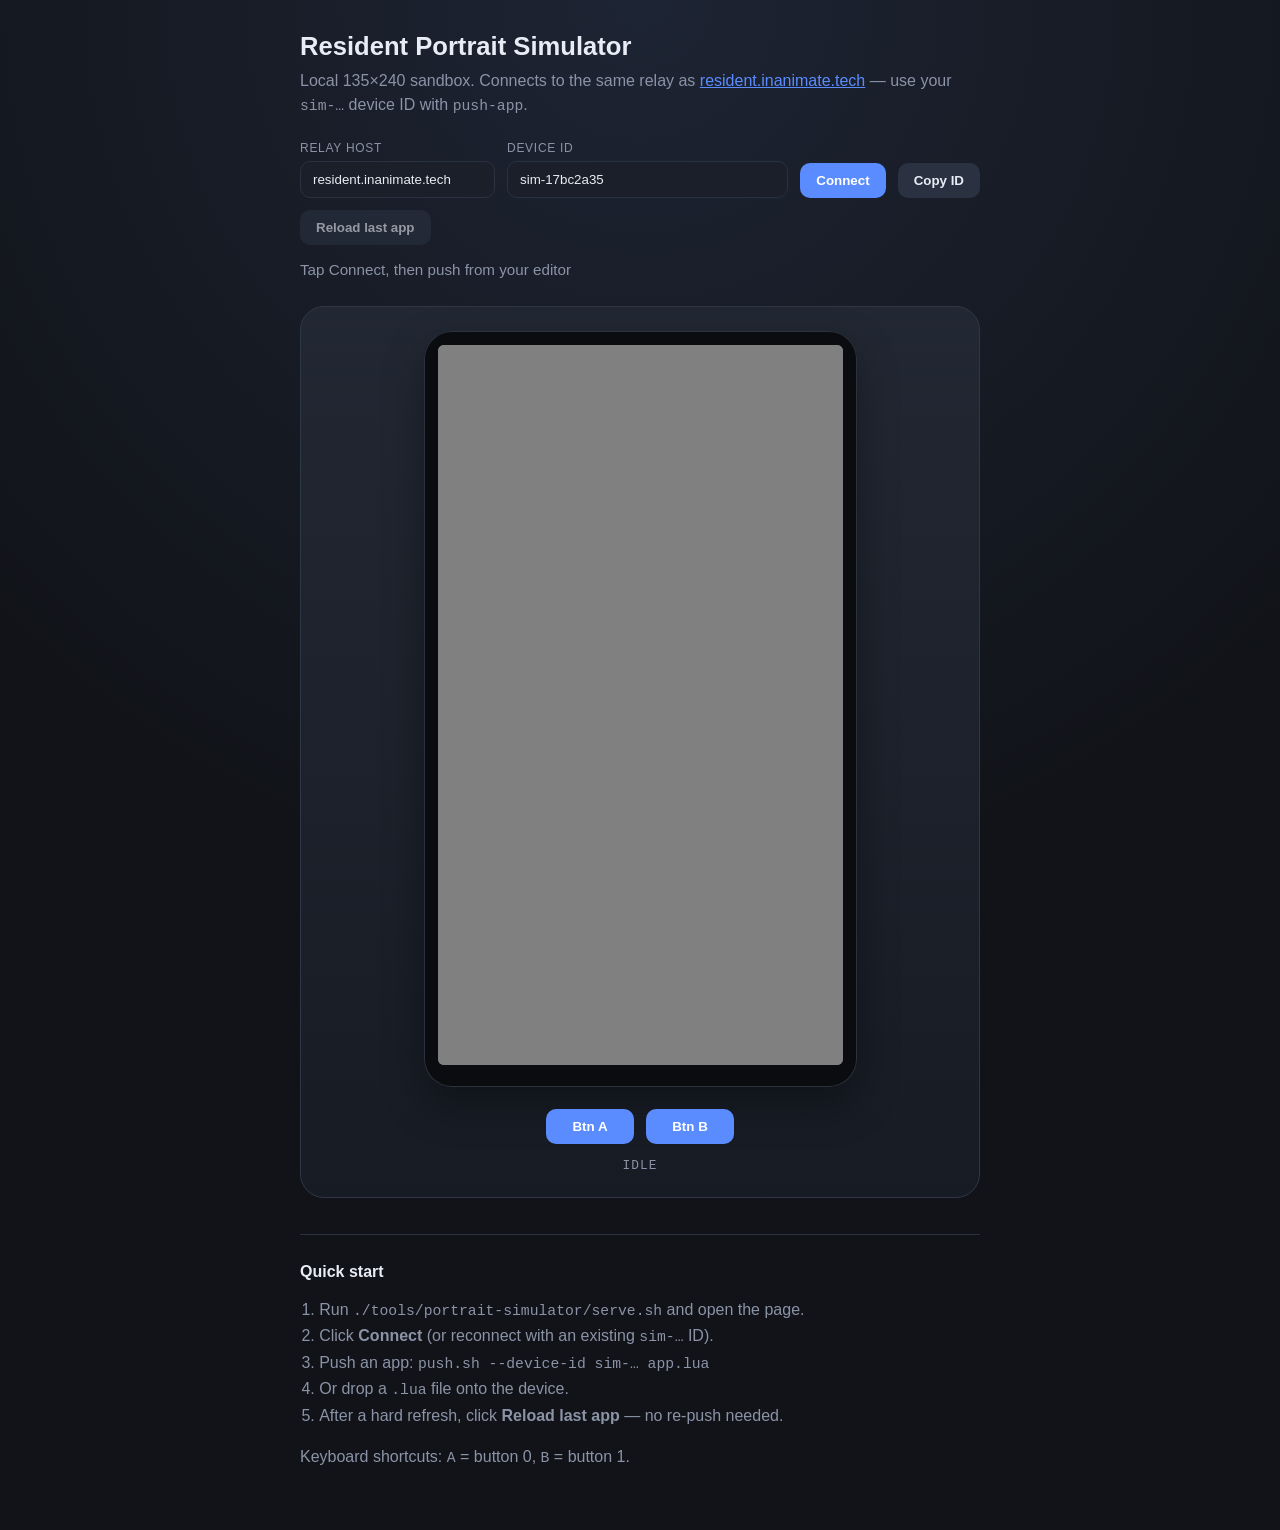
==== tools/portrait-simulator/index.html @ 709f2e1e "feat: portrait simulator in browser" ====
<!DOCTYPE html>
<html lang="en">
  <head>
    <meta charset="utf-8" />
    <meta name="viewport" content="width=device-width, initial-scale=1" />
    <title>Resident Portrait Simulator</title>
    <link rel="stylesheet" href="./style.css?v=7" />
  </head>
  <body>
    <main class="page">
      <header class="header">
        <h1>Resident Portrait Simulator</h1>
        <p class="lede">
          Local 135×240 sandbox. Connects to the same relay as
          <a href="https://resident.inanimate.tech/#try-it-now">resident.inanimate.tech</a>
          — use your <code>sim-…</code> device ID with <code>push-app</code>.
        </p>
      </header>

      <section class="controls">
        <label class="field">
          <span>Relay host</span>
          <input id="relay" type="text" spellcheck="false" />
        </label>
        <label class="field field-grow">
          <span>Device ID</span>
          <input id="device-id" type="text" spellcheck="false" />
        </label>
        <button id="connect-btn" type="button">Connect</button>
        <button id="copy-btn" type="button" class="secondary">Copy ID</button>
        <button id="reload-btn" type="button" class="secondary" disabled>
          Reload last app
        </button>
      </section>

      <p id="status" class="status" data-tone="muted">Tap Connect, then push from your editor</p>

      <section id="drop-zone" class="device">
        <div class="bezel">
          <canvas
            id="screen"
            width="135"
            height="240"
            aria-label="Simulator display"
          ></canvas>
        </div>
        <div class="buttons">
          <button id="btn-a" type="button">Btn A</button>
          <button id="btn-b" type="button">Btn B</button>
        </div>
        <p id="app-name" class="app-name">idle</p>
      </section>

      <section class="help">
        <h2>Quick start</h2>
        <ol>
          <li>Run <code>./tools/portrait-simulator/serve.sh</code> and open the page.</li>
          <li>Click <strong>Connect</strong> (or reconnect with an existing <code>sim-…</code> ID).</li>
          <li>Push an app: <code>push.sh --device-id sim-… app.lua</code></li>
          <li>Or drop a <code>.lua</code> file onto the device.</li>
          <li>After a hard refresh, click <strong>Reload last app</strong> — no re-push needed.</li>
        </ol>
        <p>
          Keyboard shortcuts: <kbd>A</kbd> = button 0, <kbd>B</kbd> = button 1.
        </p>
      </section>
    </main>
    <script src="./vendor/fengari-web.js?v=7"></script>
    <script type="module" src="./app.js?v=7"></script>
  </body>
</html>
---- tools/portrait-simulator/style.css ----
:root {
  color-scheme: dark;
  --bg: #111318;
  --panel: #1a1f29;
  --ink: #e8ecf4;
  --muted: #8b93a7;
  --accent: #5b8cff;
  --ok: #3dd68c;
  --warn: #f5c451;
  --error: #ff6b6b;
  --bezel: #0a0c10;
  --screen-scale: 3;
  font-family: "IBM Plex Sans", "Segoe UI", sans-serif;
}

* {
  box-sizing: border-box;
}

body {
  margin: 0;
  min-height: 100vh;
  background:
    radial-gradient(circle at top, #1d2433 0%, var(--bg) 55%),
    var(--bg);
  color: var(--ink);
}

a {
  color: var(--accent);
}

code,
kbd {
  font-family: "IBM Plex Mono", ui-monospace, monospace;
  font-size: 0.92em;
}

.page {
  max-width: 720px;
  margin: 0 auto;
  padding: 32px 20px 48px;
}

.header h1 {
  margin: 0 0 8px;
  font-size: 1.6rem;
  font-weight: 600;
}

.lede {
  margin: 0;
  color: var(--muted);
  line-height: 1.5;
}

.controls {
  display: flex;
  flex-wrap: wrap;
  gap: 12px;
  margin-top: 24px;
}

.field {
  display: flex;
  flex-direction: column;
  gap: 6px;
  min-width: 180px;
}

.field-grow {
  flex: 1 1 240px;
}

.field span {
  font-size: 0.75rem;
  text-transform: uppercase;
  letter-spacing: 0.06em;
  color: var(--muted);
}

input {
  width: 100%;
  padding: 10px 12px;
  border-radius: 10px;
  border: 1px solid #2a3140;
  background: var(--panel);
  color: var(--ink);
}

button {
  align-self: end;
  padding: 10px 16px;
  border: none;
  border-radius: 10px;
  background: var(--accent);
  color: #fff;
  font-weight: 600;
  cursor: pointer;
}

button.secondary {
  background: #2a3140;
  color: var(--ink);
}

button:disabled {
  opacity: 0.6;
  cursor: wait;
}

.status {
  margin: 16px 0 0;
  font-size: 0.95rem;
}

.status[data-tone="ok"] {
  color: var(--ok);
}

.status[data-tone="warn"] {
  color: var(--warn);
}

.status[data-tone="error"] {
  color: var(--error);
}

.status[data-tone="muted"] {
  color: var(--muted);
}

.device {
  margin-top: 28px;
  padding: 24px;
  border-radius: 24px;
  background: linear-gradient(180deg, #222833 0%, #171b24 100%);
  border: 1px solid #2f3747;
  text-align: center;
  transition: border-color 0.15s, box-shadow 0.15s;
}

.device.drag-over {
  border-color: var(--accent);
  box-shadow: 0 0 0 2px color-mix(in srgb, var(--accent) 35%, transparent);
}

.bezel {
  display: inline-block;
  padding: 14px 14px 22px;
  border-radius: 28px;
  background: var(--bezel);
  box-shadow:
    inset 0 0 0 1px #2b313d,
    0 18px 40px rgba(0, 0, 0, 0.35);
}

#screen {
  display: block;
  width: calc(135px * var(--screen-scale));
  height: calc(240px * var(--screen-scale));
  image-rendering: pixelated;
  border-radius: 6px;
  background: #808080;
}

.buttons {
  display: flex;
  justify-content: center;
  gap: 12px;
  margin-top: 18px;
}

.buttons button {
  min-width: 88px;
}

.app-name {
  margin: 14px 0 0;
  font-family: "IBM Plex Mono", ui-monospace, monospace;
  font-size: 0.8rem;
  letter-spacing: 0.08em;
  text-transform: uppercase;
  color: var(--muted);
}

.help {
  margin-top: 36px;
  padding-top: 24px;
  border-top: 1px solid #2a3140;
  color: var(--muted);
  line-height: 1.6;
}

.help h2 {
  margin: 0 0 12px;
  color: var(--ink);
  font-size: 1rem;
}

.help ol {
  margin: 0 0 12px;
  padding-left: 1.2rem;
}

@media (max-width: 520px) {
  :root {
    --screen-scale: 2.2;
  }
}
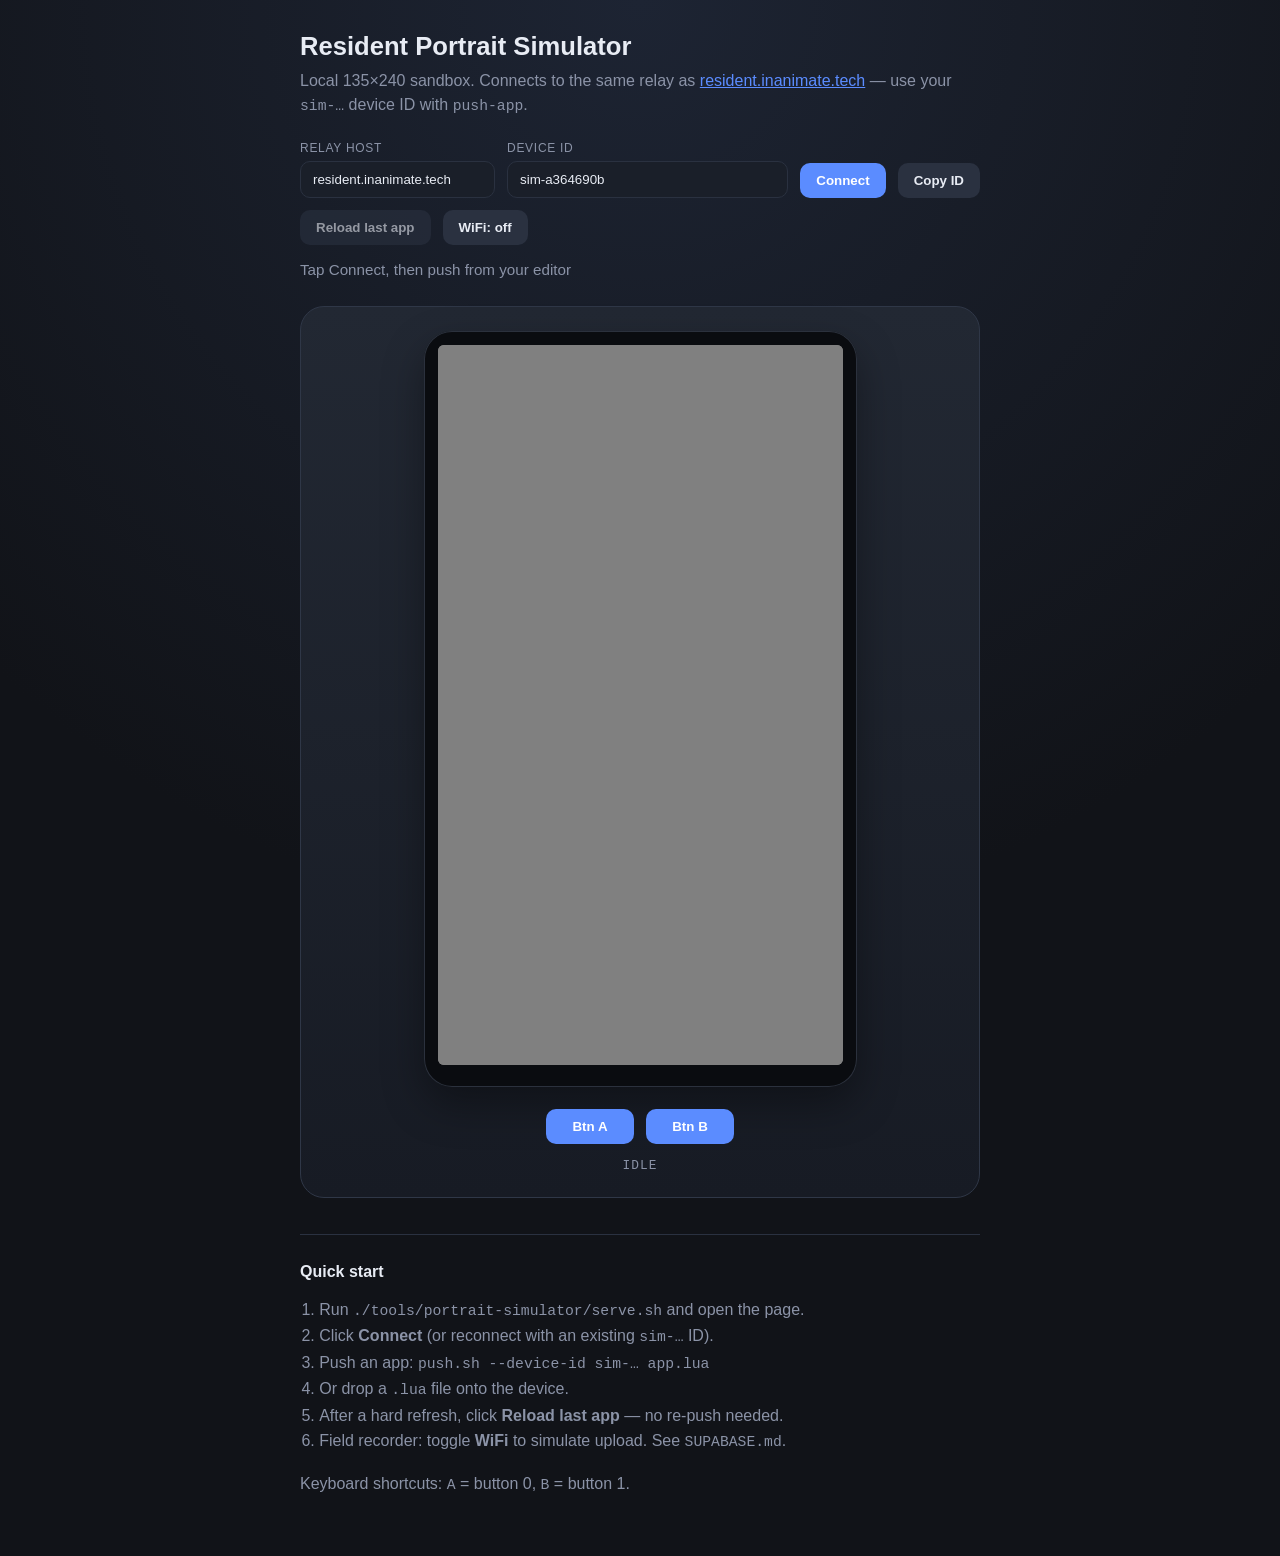
==== commit b5b6c46f: "feat: backend + full mac simulation" ====
--- a/tools/portrait-simulator/index.html
+++ b/tools/portrait-simulator/index.html
@@ -4,7 +4,7 @@
     <meta charset="utf-8" />
     <meta name="viewport" content="width=device-width, initial-scale=1" />
     <title>Resident Portrait Simulator</title>
-    <link rel="stylesheet" href="./style.css?v=7" />
+    <link rel="stylesheet" href="./style.css?v=13" />
   </head>
   <body>
     <main class="page">
@@ -30,6 +30,9 @@
         <button id="copy-btn" type="button" class="secondary">Copy ID</button>
         <button id="reload-btn" type="button" class="secondary" disabled>
           Reload last app
+        </button>
+        <button id="wifi-btn" type="button" class="secondary wifi-btn">
+          WiFi: off
         </button>
       </section>
 
@@ -59,13 +62,14 @@
           <li>Push an app: <code>push.sh --device-id sim-… app.lua</code></li>
           <li>Or drop a <code>.lua</code> file onto the device.</li>
           <li>After a hard refresh, click <strong>Reload last app</strong> — no re-push needed.</li>
+          <li>Field recorder: toggle <strong>WiFi</strong> to simulate upload. See <code>SUPABASE.md</code>.</li>
         </ol>
         <p>
           Keyboard shortcuts: <kbd>A</kbd> = button 0, <kbd>B</kbd> = button 1.
         </p>
       </section>
     </main>
-    <script src="./vendor/fengari-web.js?v=7"></script>
-    <script type="module" src="./app.js?v=7"></script>
+    <script src="./vendor/fengari-web.js?v=13"></script>
+    <script type="module" src="./app.js?v=13"></script>
   </body>
 </html>
--- a/tools/portrait-simulator/style.css
+++ b/tools/portrait-simulator/style.css
@@ -104,6 +104,11 @@
   color: var(--ink);
 }
 
+button.wifi-btn[data-on="true"] {
+  background: color-mix(in srgb, var(--ok) 25%, #2a3140);
+  color: var(--ok);
+}
+
 button:disabled {
   opacity: 0.6;
   cursor: wait;
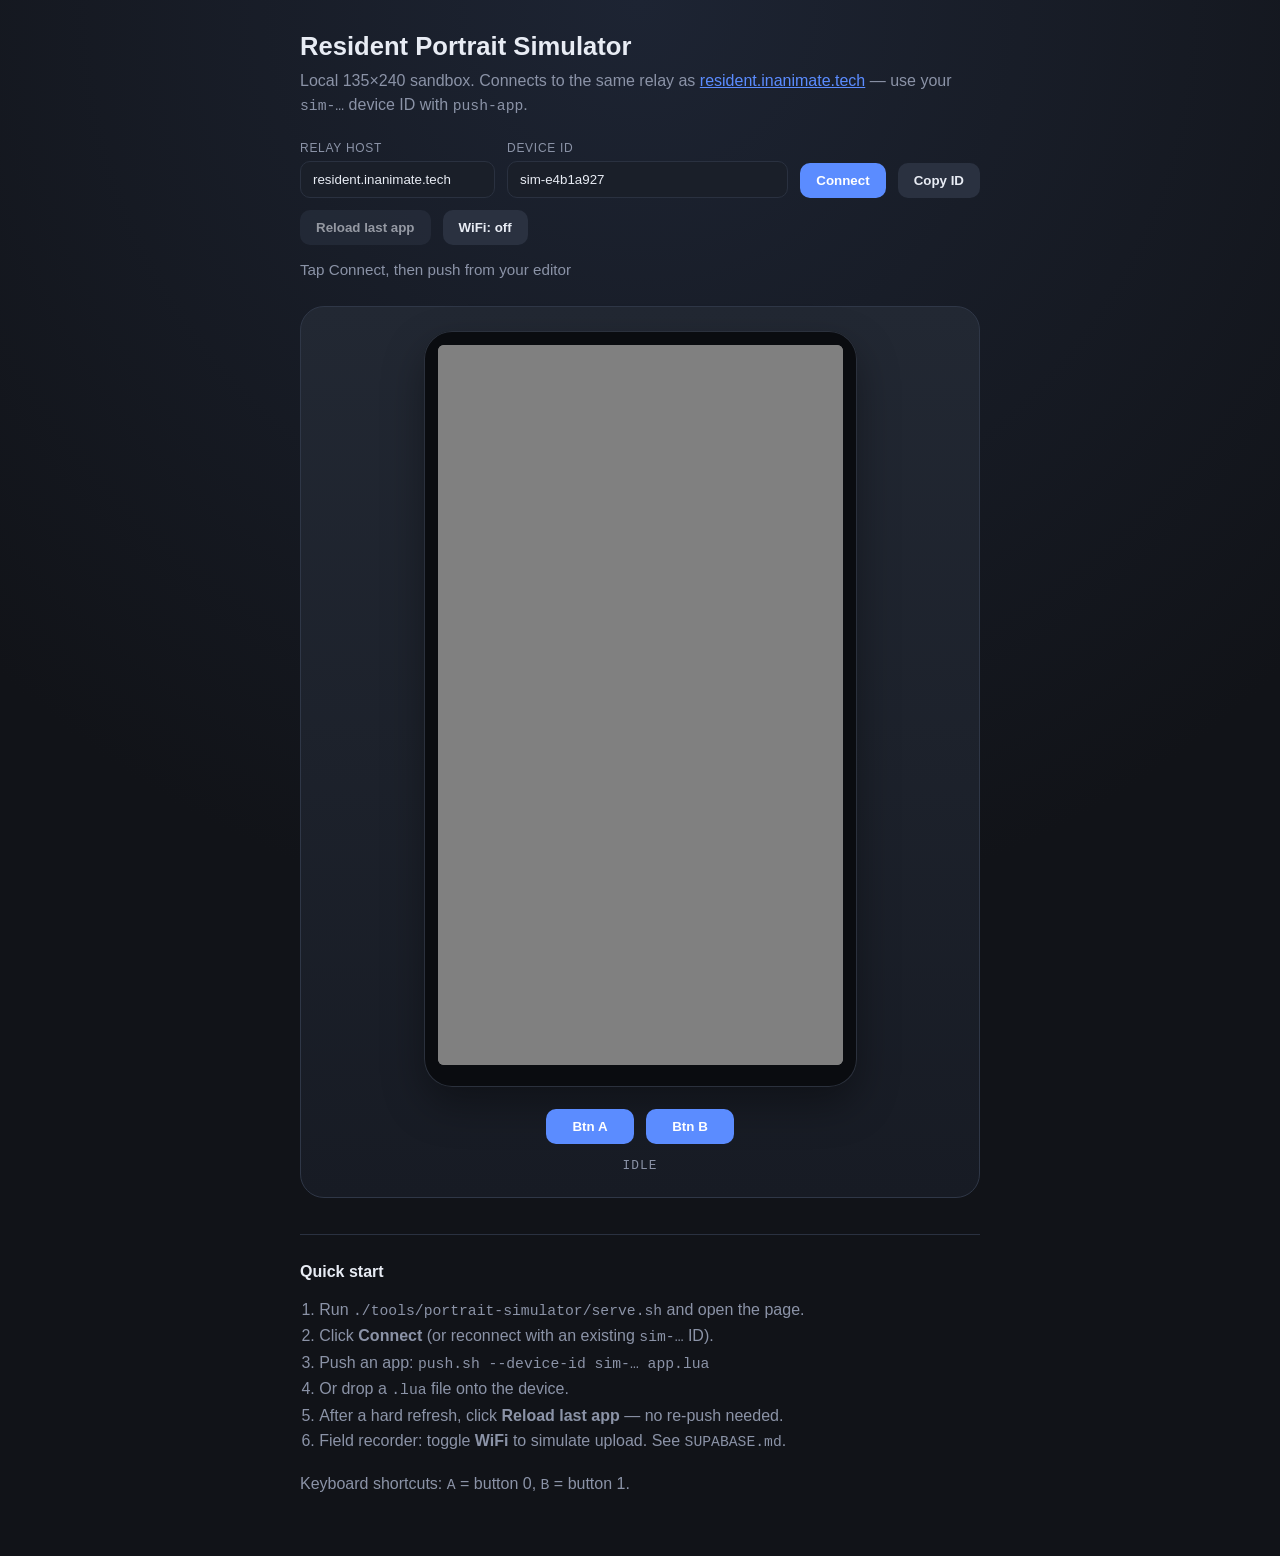
==== commit 1cb2ac91: "feat: db update" ====
--- a/tools/portrait-simulator/index.html
+++ b/tools/portrait-simulator/index.html
@@ -4,7 +4,7 @@
     <meta charset="utf-8" />
     <meta name="viewport" content="width=device-width, initial-scale=1" />
     <title>Resident Portrait Simulator</title>
-    <link rel="stylesheet" href="./style.css?v=13" />
+    <link rel="stylesheet" href="./style.css?v=15" />
   </head>
   <body>
     <main class="page">
@@ -69,7 +69,7 @@
         </p>
       </section>
     </main>
-    <script src="./vendor/fengari-web.js?v=13"></script>
-    <script type="module" src="./app.js?v=13"></script>
+    <script src="./vendor/fengari-web.js?v=15"></script>
+    <script type="module" src="./app.js?v=15"></script>
   </body>
 </html>
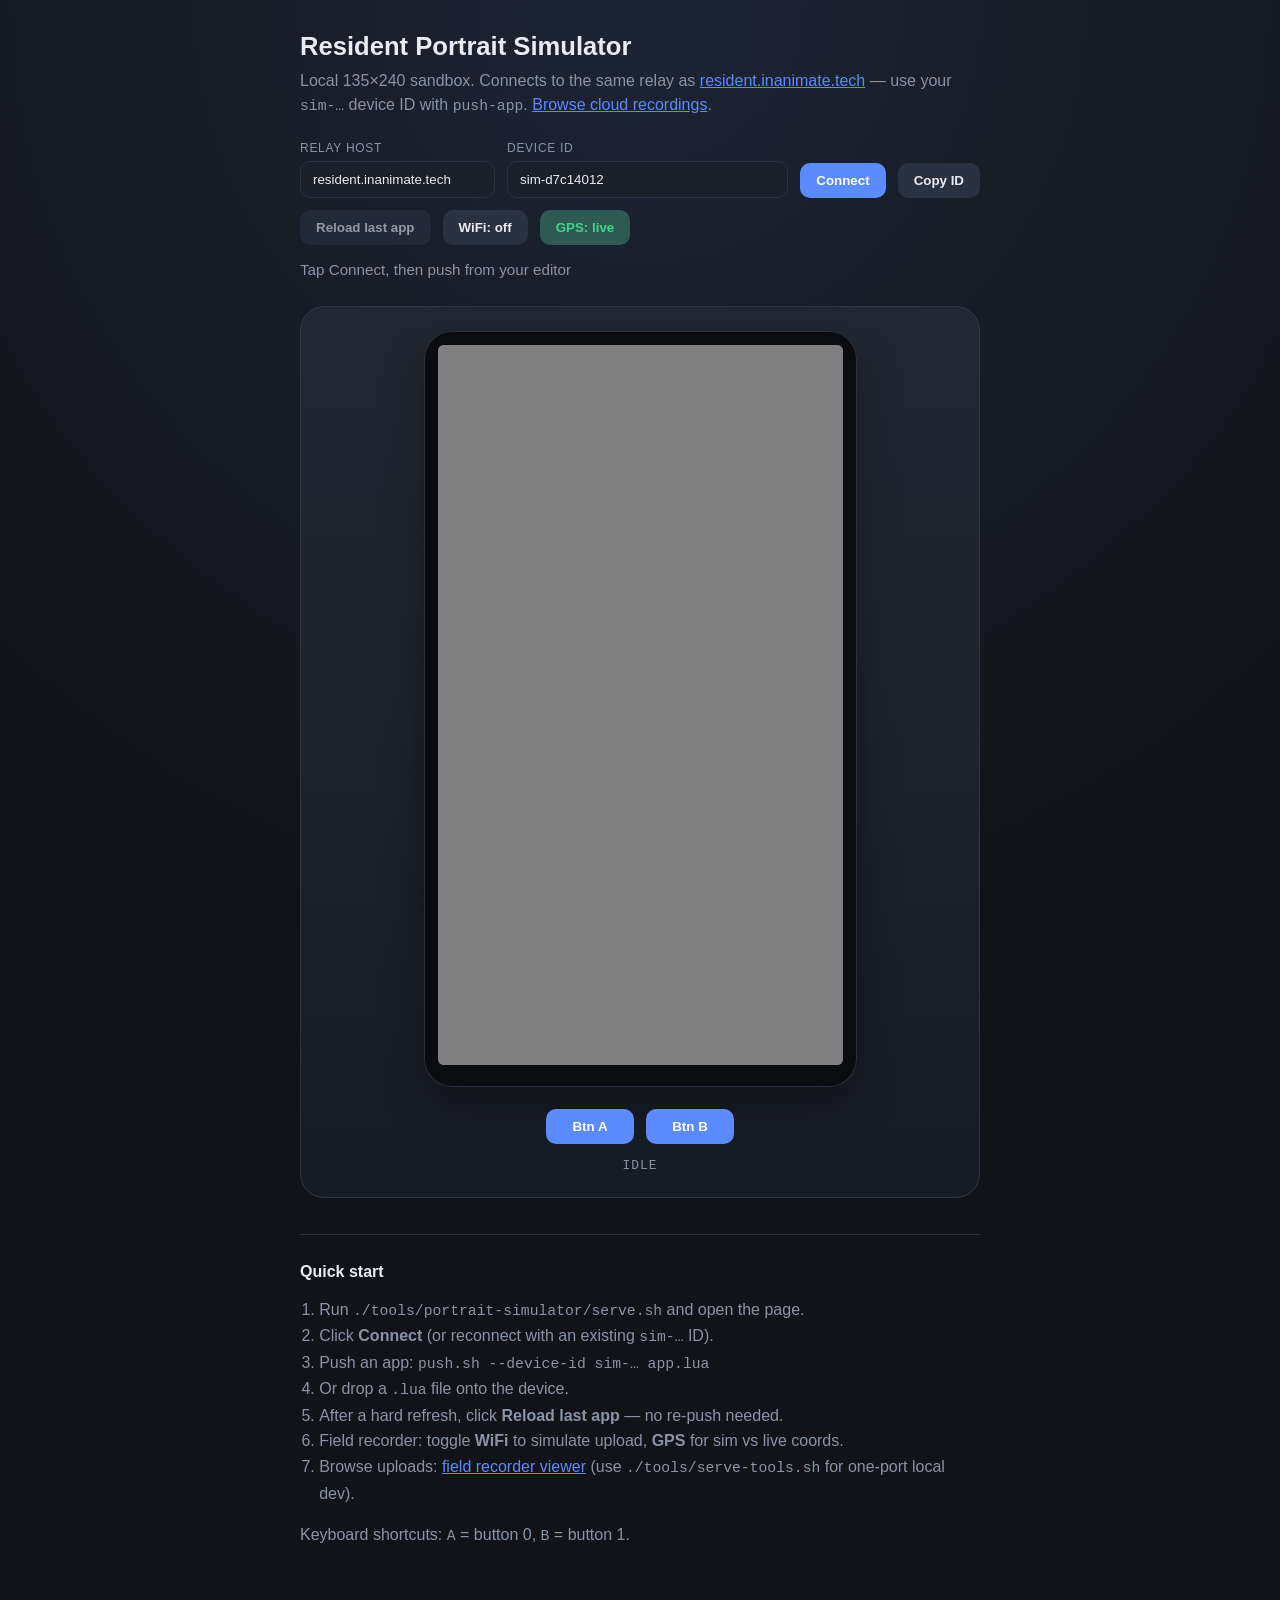
==== commit 8cad6cdb: "feat: gps simulation" ====
--- a/tools/portrait-simulator/index.html
+++ b/tools/portrait-simulator/index.html
@@ -4,7 +4,7 @@
     <meta charset="utf-8" />
     <meta name="viewport" content="width=device-width, initial-scale=1" />
     <title>Resident Portrait Simulator</title>
-    <link rel="stylesheet" href="./style.css?v=15" />
+    <link rel="stylesheet" href="./style.css?v=19" />
   </head>
   <body>
     <main class="page">
@@ -14,6 +14,7 @@
           Local 135×240 sandbox. Connects to the same relay as
           <a href="https://resident.inanimate.tech/#try-it-now">resident.inanimate.tech</a>
           — use your <code>sim-…</code> device ID with <code>push-app</code>.
+          <a href="../field-recorder-viewer/">Browse cloud recordings</a>.
         </p>
       </header>
 
@@ -33,6 +34,9 @@
         </button>
         <button id="wifi-btn" type="button" class="secondary wifi-btn">
           WiFi: off
+        </button>
+        <button id="gps-btn" type="button" class="secondary gps-btn">
+          GPS: sim
         </button>
       </section>
 
@@ -62,14 +66,15 @@
           <li>Push an app: <code>push.sh --device-id sim-… app.lua</code></li>
           <li>Or drop a <code>.lua</code> file onto the device.</li>
           <li>After a hard refresh, click <strong>Reload last app</strong> — no re-push needed.</li>
-          <li>Field recorder: toggle <strong>WiFi</strong> to simulate upload. See <code>SUPABASE.md</code>.</li>
+          <li>Field recorder: toggle <strong>WiFi</strong> to simulate upload, <strong>GPS</strong> for sim vs live coords.</li>
+          <li>Browse uploads: <a href="../field-recorder-viewer/">field recorder viewer</a> (use <code>./tools/serve-tools.sh</code> for one-port local dev).</li>
         </ol>
         <p>
           Keyboard shortcuts: <kbd>A</kbd> = button 0, <kbd>B</kbd> = button 1.
         </p>
       </section>
     </main>
-    <script src="./vendor/fengari-web.js?v=15"></script>
-    <script type="module" src="./app.js?v=15"></script>
+    <script src="./vendor/fengari-web.js?v=19"></script>
+    <script type="module" src="./app.js?v=19"></script>
   </body>
 </html>
--- a/tools/portrait-simulator/style.css
+++ b/tools/portrait-simulator/style.css
@@ -109,6 +109,16 @@
   color: var(--ok);
 }
 
+button.gps-btn[data-sim="true"] {
+  background: color-mix(in srgb, var(--warn) 25%, #2a3140);
+  color: var(--warn);
+}
+
+button.gps-btn[data-sim="false"] {
+  background: color-mix(in srgb, var(--ok) 25%, #2a3140);
+  color: var(--ok);
+}
+
 button:disabled {
   opacity: 0.6;
   cursor: wait;
